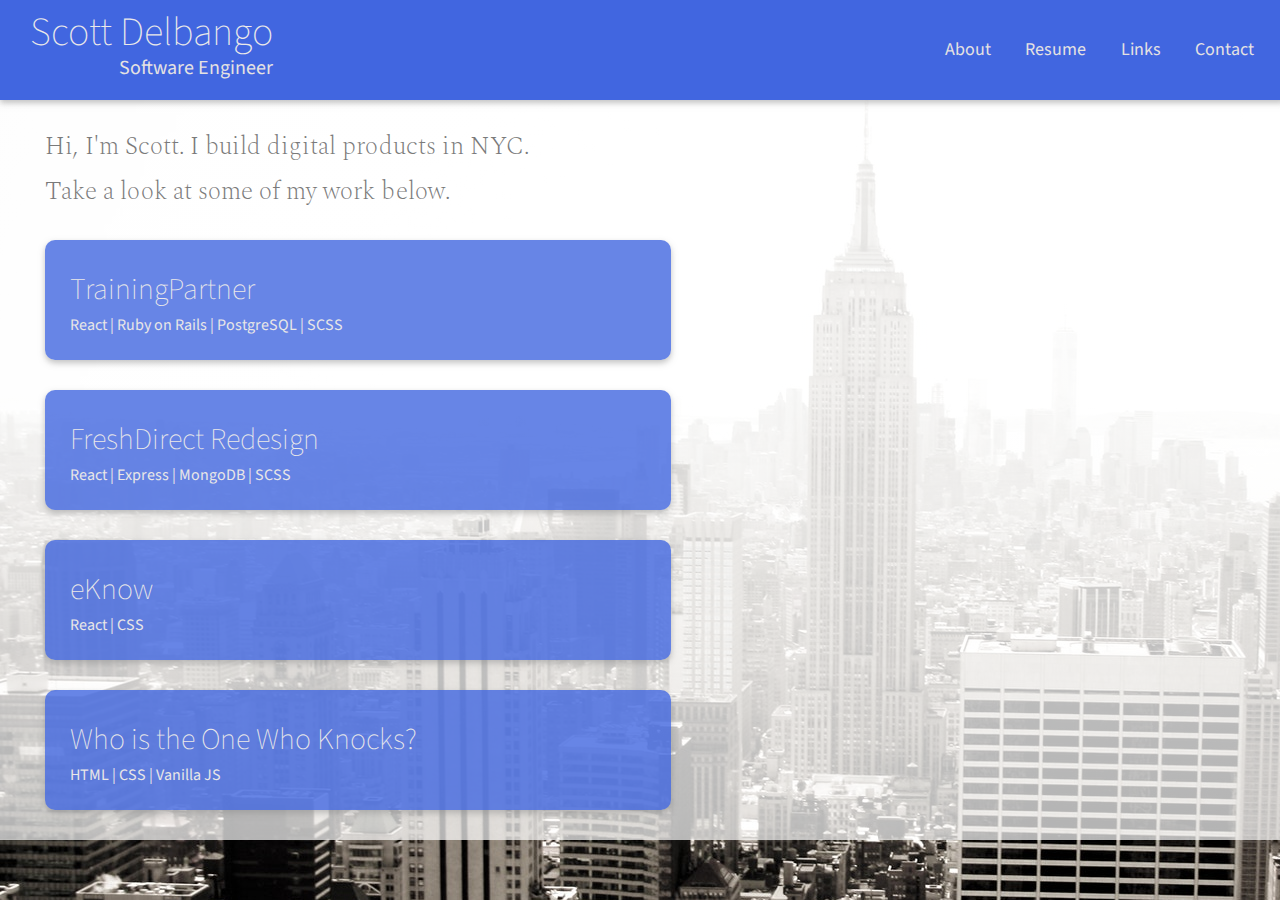
==== index.html @ f2c8c671 "Burg progress" ====
<!DOCTYPE html>
<html lang="en">

<head>
  <meta charset="UTF-8">
  <meta name="viewport" content="width=device-width, initial-scale=1.0">
  <link rel="stylesheet" type="text/css" href="reset.css">
  <link rel="stylesheet" type="text/css" href="style.css">
  <title>Scott Delbango | Software Engineer</title>
</head>

<body>
  <header class="header">
    <div class="head-container">
      <a href="/">
        <h1 class="marquee">Scott Delbango</h1>
      </a>
      <span class="subhead">Software Engineer</span>
    </div>
    <nav class="nav-container">
      <ul class="nav">
        <li class="navlink"><a href="about">About</a></li>
        <li class="navlink"><a href="resume.pdf" target="_blank">Resume</a></li>
        <li class="navlink"><a href="links">Links</a></li>
        <li class="navlink"><a href="contact">Contact</a></li>
      </ul>
      <div class="burg-container">
        <a href="#burg-menu"><img src="images/burger.png" class="burg"></a>
      </div>
      <nav class="burg-menu" id="burg-menu" href="burg-display">
        <div class="burg-nav">
          <a class="burg-link" href="about">
            <div class="burg-nav-block">
          </a>
          <h4 href="about" class="burg-nav-link">About</h4>
        </div>
        <a class="burg-link" href="about">
          <div class="burg-nav-block">
        </a>
        <h4 class="burg-nav-link" target="_blank">Resume</h4>
        </div>
        <a class="burg-link" href="about">
          <div class="burg-nav-block">
        </a>
        <h4 class="burg-nav-link">Links</h4>
        </div>
        <a class="burg-link" href="about">
          <div class="burg-nav-block">
        </a>
        <h4 href="contact" class="burg-nav-link">Contact</h4>
        </div>
        </div>
      </nav>
    </nav>
  </header>
  <main class="main">
    <div class="intro-container">
      <p class="intro">Hi, I'm Scott. I build digital products in NYC.</p>
      <p class="intro">Take a look at some of my work below.</p>
    </div>
    <section class="section">
      <article class="article">
        <a href="#1" class="lightbox" id="img1">
          <img src="images/TrainingPartner1.png">
        </a>
        <a href="#2" class="lightbox" id="img2">
          <img src="images/TrainingPartner2.png">
        </a>
        <h3 class="project-name">TrainingPartner</h3>
        <p class="languages">React | Ruby on Rails | PostgreSQL | SCSS</p>
        <div class="hidden-container">
          <div class="content-container">
            <p class="project-description">Brazillian Jiujitsu is a fun and fast-growing sport, but it can be a bit
              overwhelming for newcomers. I built TrainingPartner to help people new to the game keep track of
              techniques
              as they learn them, and log information on training sessions to see their progress as the weeks go by.
              <br />
              <br />
              The app uses a Ruby-on-Rails backend for its RESTful API, and stores user data in a PostgreSQL database.
              The UI is built in React using class-based components.
            </p>
            <div class="thumbnail-container">
              <a href="#img1"><img class="thumbnail" src="images/TrainingPartner1.png" /></a>
              <a href="#img2"><img class="thumbnail" src="images/TrainingPartner2.png" /></a>
            </div>
          </div>
          <div class="link-container">
            <p class="links"><a href="https://training-partner.surge.sh/login" target="_blank">Live Deploy</a></p>
            <p class="links"><a href="https://github.com/mercuryfillings/training-partner" target="_blank">GitHub
                Repo</a></p>
          </div>
        </div>
      </article>
      <article class="article">
        <a href="#3" class="lightbox" id="img3">
          <img src="images/FreshDirect1.png">
        </a>
        <a href="#4" class="lightbox" id="img4">
          <img src="images/FreshDirect2.png">
        </a>
        <h3 class="project-name">FreshDirect Redesign</h3>
        <p class="languages">React | Express | MongoDB | SCSS</p>
        <div class="hidden-container">
          <div class="content-container">
            <p class="project-description">This was a fun project. As part of my General Assembly software engineering
              immersive, I was placed on a team of 5 developers and 3 UX designers tasked to reimagine FreshDirect's
              website. I primarily worked on the admin system with one other developer, which has full CRUD
              functionality and user authentication, built in Express and MongoDB, with a React interface. I also
              contributed to the styling of the customer site, building out a hamburger menu using the react-burger
              library and styling individual product listings, among others.
              <br />
              <br />
              <span class="note">Note: Due to time restrictions, my team was only able to style the mobile version of
                the customer-facing site, with limited functionality. For the best experience, please check it on a
                mobile device or in the
                chrome inspector > iphone.</span>
            </p>
            <div class="thumbnail-container">
              <a href="#img3"><img class="thumbnail" src="images/FreshDirect1.png" /></a>
              <a href="#img4"><img class="thumbnail-mobile" src="images/FreshDirect2.png" /></a>
            </div>
          </div>
          <div class="link-container">
            <p class="links"><a href="https://apollo-fresh-direct.surge.sh/admin/" target="_blank">Admin Live Deploy</a>
            </p>
            <p class="links"><a href="https://apollo-fresh-direct.surge.sh/" target="_blank">Customer Live Deploy
                (mobile only)</a></p>
            <p class="links"><a href="https://github.com/yaycupcake/fresh-direct-rebuild" target="_blank">GitHub
                Repo</a></p>
          </div>
        </div>
      </article>
      <article class="article">
        <a href="#5" class="lightbox" id="img5">
          <img src="images/eKnow1.png">
        </a>
        <a href="#6" class="lightbox" id="img6">
          <img src="images/eKnow2.png">
        </a>
        <h3 class="project-name">eKnow</h3>
        <p class="languages">React | CSS</p>
        <div class="hidden-container">
          <div class="content-container">
            <p class="project-description">Oblique Solutions, co-created by Brian Eno (get it?), is a card set that
              offers vague but thought-provoking advice designed to help musicians overcome challenges during writing
              and recording. Leveraging the oblique solutions API and Lorem Picsum, I built an app using React (with
              Hooks) that pairs text from
              a random card with calming grayscale imagery, and allows the user to muse on how the advice applies to
              their current situation. It offers users a chance to have a one-way conversation with themselves to find
              perspective. It's bit like rubber-ducky coding for songwriters, and is surprisingly meditative in
              practice.</p>
            <div class="thumbnail-container">
              <a href="#img5"><img class="thumbnail" src="images/eKnow1.png" /></a>
              <a href="#img6"><img class="thumbnail" src="images/eKnow2.png" /></a>
            </div>
          </div>
          <div class="link-container">
            <p class="links"><a href="https://dazzling-brahmagupta-cac81e.netlify.app/" target="_blank">Live Deploy</a>
            </p>
            <p class="links"><a href="https://github.com/mercuryfillings/eKnow/" target="_blank">GitHub Repo</a></p>
          </div>
        </div>
      </article>
      <article class="article">
        <a href="#7" class="lightbox" id="img7">
          <img src="images/Knocks1.png">
        </a>
        <a href="#8" class="lightbox" id="img8">
          <img src="images/Knocks2.png">
        </a>
        <h3 class="project-name">Who is the One Who Knocks?</h3>
        <p class="languages">HTML | CSS | Vanilla JS</p>
        <div class="hidden-container">
          <div class="content-container">
            <p class="project-description">This project is near and dear to me because it's the first thing I ever built
              in
              JavaScript. It's a simple quiz game where the user can guess which characters spoke a series of quotes
              from Breaking Bad (and Better Call Saul).
              <br />
              <br />
              <span class="note">Note: The API severely limits calls to the server, so the end result can be a bit
                finnicky.</span>
            </p>
            <div class="thumbnail-container">
              <a href="#img7"><img class="thumbnail" src="images/Knocks1.png" /></a>
              <a href="#img8"><img class="thumbnail-mobile" src="images/Knocks2.png" /></a>
            </div>
          </div>
          <div class="link-container">
            <p class="links"><a href="https://pages.git.generalassemb.ly/mercuryfillings/breaking-bad-quote-game/"
                target="_blank">Live Deploy</a></p>
            <p class="links"><a href="https://git.generalassemb.ly/mercuryfillings/breaking-bad-quote-game"
                target="_blank">GitHub Repo</a></p>
          </div>
        </div>
      </article>
    </section>
  </main>
</body>

</html>
---- style.css ----
@import url('https://fonts.googleapis.com/css2?family=Lora&family=Source+Sans+Pro:wght@200;300;400&family=Spectral:ital,wght@0,200;0,300;1,200&display=swap');

body {
  font-family: helvetica, sans-serif;
  line-height: 20px;
  background: linear-gradient( rgba(255, 255, 255, 0.9), rgba(255, 255, 255, 0.7) ), url('images/NYC.jpg');
  background-repeat: no-repeat;
  background-size: 150%;
}

body a {
  text-decoration: none;
  color: rgb(122, 122, 122);
  font-size: 18px;
  font-family: 'Source Sans Pro', sans-serif;
  font-weight: 400;
}

body a:hover {
  font-size: 25px;
  transition: .2s;
}

.header {
  height: 70px;
  width: 100%;
  margin: 0 0 15px 0;
  display: flex;
  align-items: center;
  justify-content: space-between;
  box-shadow: 0 3px 6px #88888883;
  padding: 15px;
  max-width: 98vw;
  background-color: rgb(65, 102, 224);
}

.head-container {
  display: flex;
  flex-direction: column;
}

.burg-container {
  display: none;
}

.burg-menu {
  display: none;
}

.marquee {
  font-size: 40px;
  margin: 15px;
  font-weight: 200;
  font-family: 'Source Sans Pro', sans-serif;
  color: rgb(235, 233, 233);
}

.subhead {
  text-align: right;
  font-size: 20px;
  margin: 0 15px 15px 15px;
  font-family: 'Source Sans Pro', sans-serif;
  font-weight: 400;
  color: rgb(229, 226, 226);
}

.nav {
  list-style: none;
}

.navlink {
  font-family: 'Source Sans Pro', sans-serif;
  font-weight: 400;
  color: rgb(229, 226, 226);
  display: inline;
  margin: 0 15px;
}

.navlink a {
  color: rgb(229, 226, 226);
}

.main {
  margin: 15px;
}

.intro-container {
  margin: 30px;
}

.about-intro-container {
  margin: 30px;
  width: 50vw;
  background-color: rgba(255,255,255, .5);
  padding: 15px;
}

.bio-image {
  height: 30vw;
  width: 30vw;
  margin: auto;
  border-bottom: 2px solid black;
  border-right: 2px solid black;
  border-left: 2px solid black;
  box-shadow: 0 3px 6px #88888883;
}

.note {
  font-style: italic;
  font-size: 18px;
}

.about-main {
  height: 90vh;
}

.about-content-container {
  display: flex;
}

.links-links {
  font-family: 'Spectral', serif;
  font-weight: 200;
  color: rgb(122, 122, 122);
  line-height: 35px;
  font-size: 25px;
  margin: 10px 0;
}

.links-links:hover {
  font-size: 35px;
  transition: .2s;
}

.intro {
  font-family: 'Spectral', serif;
  font-weight: 200;
  color: rgb(122, 122, 122);
  line-height: 35px;
  font-size: 25px;
  margin: 10px 0;
}

.details {
  font-style: italic;
}

.work {
  margin: 30px;
  color: rgb(122, 122, 122);
  font-family: 'Spectral', serif;
  font-weight: 300;
  font-size: 20px;
}

.links {
  line-height: 35px;
  font-family: 'Source Sans Pro', sans-serif;
  font-weight: 400;
}

.links a {
  color: rgb(233, 231, 231);
}

.article {
  margin: 30px;
  padding: 25px;
  width: 45vw;
  border-radius: 10px;
  box-shadow: 0 3px 6px #88888883;
  background-color: rgba(65, 102, 224, .8);
}

.project-name {
  font-size: 30px;
  margin: 15px 0;
  color: rgb(235, 233, 233);
  font-weight: 200;
  font-family: 'Source Sans Pro', sans-serif;
}

.languages {
  color: rgb(233, 231, 231);
  font-family: 'Source Sans Pro', sans-serif;
  font-weight: 400;
}

.hidden-container {
  width: 0px;
  height: 0px;
  overflow: hidden;
}

.content-container {
  display: flex;
  width: 85vw;
  justify-content: space-between;
  align-items: center;
  margin: 15px;
}

.project-description {
  margin: 15px;
  width: 40vw;
  line-height: 35px;
  color: rgb(235, 233, 233);
  font-family: 'Spectral', serif;
  font-weight: 200;
  font-size: 22px;
}

.thumbnail-container {
  display: flex;
  justify-content: center;
  width: 40vw;
}

.thumbnail {
  width: 15vw;
  height: 15vw;
  margin: 15px;
  box-shadow: 3px 3px 6px rgba(0,0,0, .3);
}

.thumbnail:hover {
  width: 20vw;
  height: 20vw;
  transition: .2s;
}

.thumbnail-mobile {
  height: 15vw;
  width: auto;
  margin: 15px;
  box-shadow: 3px 3px 6px rgba(0,0,0, .3);
  border-radius: 1vw;
}

.thumbnail-mobile:hover {
  width: auto;
  height: 20vw;
  transition: .2s;
  border-radius: 1.2vw;
}

.article:hover {
  width: 90vw;
  transition: .2s;
}

.article:hover > .hidden-container {
  width: 85vw;
  height: auto;
  display: flex;
  flex-direction: column;
  transition: .25s;
}

.lightbox {
	display: none;
	position: fixed;
	z-index: 999;
	width: 100%;
	height: 100%;
	text-align: center;
	top: 0;
	left: 0;
	background: rgba(0,0,0,0.8);
}

.lightbox img {
	max-width: 90%;
	max-height: 80%;
	margin-top: 2%;
}

.lightbox:target {
	outline: none;
  display: block;
  animation: fadeIn ease 1s;
}

@keyframes fadeIn {
  0% {opacity:0;}
  100% {opacity:1;}
  }


@media(max-width: 414px) {
  .marquee {
    font-size: 30px;
    line-height: 35px;
  }

  .subhead {
    display: none;
  }

  .nav {
    display: none;
  }

  .burg-container {
    display: block;
  }

  .burg {
    height: 10vw;
    width: 15vw;
  }
  
  /* .burg-container:target + .burg-menu {
    display: flex;
    flex-direction: column;
    width: 40vw;
    height: auto;
    border-right: 2px solid white;
    border-left: 2px solid white;
    border-top: 2px solid white;
    animation: slideIn ease 1s;
    position: absolute;
    top: 0;
    right: 0;
  } */

  .burg-menu {
    display: none;
    position: fixed;
    z-index: 999;
    width: 100%;
    height: 100%;
    text-align: center;
    top: 0;
    left: 0;
    background: rgba(0,0,0,0.8);
  }
  
  .burg-menu:target {
    outline: none;
    display: block;
    animation: fadeIn ease 1s;
  }
  
  @keyframes fadeIn {
    0% {opacity:0;}
    100% {opacity:1;}
    }

  .burg-link {
    width: auto;
  }

  .burg-nav-block {
    display: flex;
    justify-content: center;
    align-items: center;
    width: 47vw;
    height: 15vw;
    background-color: rgb(65, 102, 224);
    border-bottom: 2px solid white;
  }

  .burg-nav-link {
    color: white;
    font-family: 'Source Sans Pro', sans-serif;
    font-weight: 200;
    font-size: 35px;
  }

  body {
    background-size: 800%;
    background-position: left;
  }

  .article {
    margin: 30px 5px 30px 5px;
    width: 85vw;
  }
  
  .article:hover {
    height: auto;
    width: 85vw;
    transition: .2s;
  }

  .main {
    margin: 10px;
  }
  
  .thumbnail {
    width: 30vw;
    height: 30vw;
  }

  .thumbnail-mobile {
    height: 30vw;
  }
  
  .content-container {
    flex-direction: column-reverse;
    margin: 0;
  }

  .project-description {
    width: 80vw;
  }
}
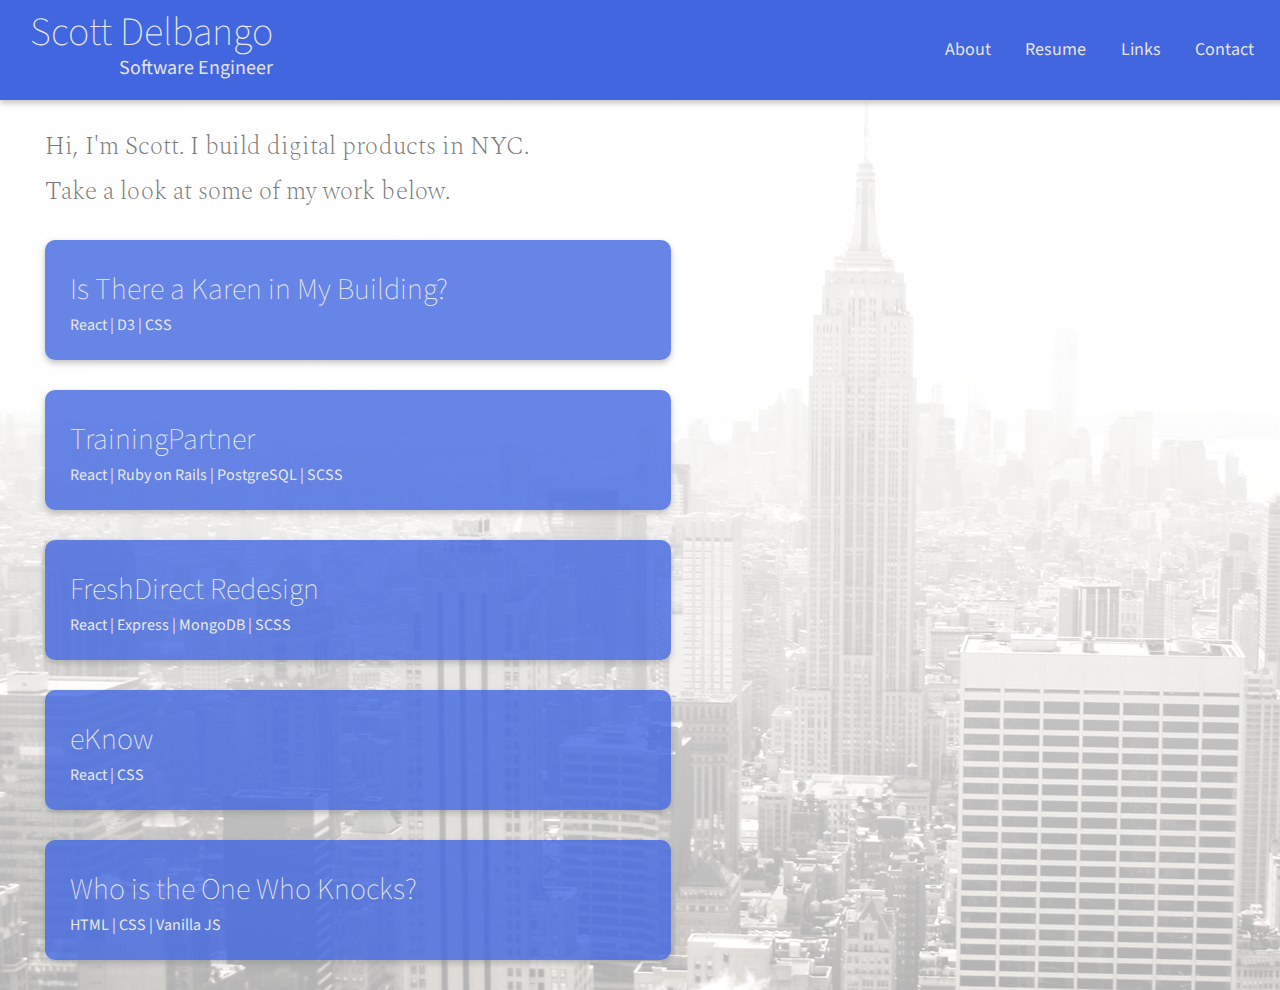
==== commit 092c5c9a: "Added Karen" ====
--- a/index.html
+++ b/index.html
@@ -2,6 +2,16 @@
 <html lang="en">
 
 <head>
+  <!-- Global site tag (gtag.js) - Google Analytics -->
+  <script async src="https://www.googletagmanager.com/gtag/js?id=UA-50016504-2"></script>
+  <script>
+  window.dataLayer = window.dataLayer || [];
+  function gtag(){dataLayer.push(arguments);}
+  gtag('js', new Date());
+
+  gtag('config', 'UA-50016504-2');
+</script>
+
   <meta charset="UTF-8">
   <meta name="viewport" content="width=device-width, initial-scale=1.0">
   <link rel="stylesheet" type="text/css" href="reset.css">
@@ -27,28 +37,34 @@
       <div class="burg-container">
         <a href="#burg-menu"><img src="images/burger.png" class="burg"></a>
       </div>
-      <nav class="burg-menu" id="burg-menu" href="burg-display">
+      <nav class="burg-menu" id="burg-menu" href="#">
         <div class="burg-nav">
-          <a class="burg-link" href="about">
-            <div class="burg-nav-block">
-          </a>
-          <h4 href="about" class="burg-nav-link">About</h4>
-        </div>
-        <a class="burg-link" href="about">
-          <div class="burg-nav-block">
-        </a>
-        <h4 class="burg-nav-link" target="_blank">Resume</h4>
-        </div>
-        <a class="burg-link" href="about">
-          <div class="burg-nav-block">
-        </a>
-        <h4 class="burg-nav-link">Links</h4>
-        </div>
-        <a class="burg-link" href="about">
-          <div class="burg-nav-block">
-        </a>
-        <h4 href="contact" class="burg-nav-link">Contact</h4>
-        </div>
+          <div class="burg-nav-block">
+            <a class="burg-link" href="about">
+              <p href="about" class="burg-nav-link">About</p>
+            </a>
+          </div>
+          <div class="burg-nav-block">
+            <a class="burg-link" href="resume.pdf">
+              <p class="burg-nav-link" target="_blank">Resume</p>
+            </a>
+          </div>
+          <div class="burg-nav-block">
+            <a class="burg-link" href="links">
+              <p class="burg-nav-link">Links</p>
+            </a>
+          </div>
+          <div class="burg-nav-block">
+            <a class="burg-link" href="contact">
+              <p href="contact" class="burg-nav-link">Contact</p>
+            </a>
+          </div>
+          <div class="burg-nav-block">
+            <a class="burg-link" href="/">
+              <p href="/" class="burg-nav-link">Home</p>
+            </a>
+          </div>
+          <a href="#" class="close">x</a>
         </div>
       </nav>
     </nav>
@@ -61,6 +77,31 @@
     <section class="section">
       <article class="article">
         <a href="#1" class="lightbox" id="img1">
+          <img src="images/KarenDesk.png">
+        </a>
+        <a href="#2" class="lightbox" id="img2">
+          <img src="images/KarenMobile.png">
+        </a>
+        <h3 class="project-name">Is There a Karen in My Building?</h3>
+        <p class="languages">React | D3 | CSS</p>
+        <div class="hidden-container">
+          <div class="content-container">
+            <p class="project-description">Inspired by a bad neighbor, I designed and developed this app to check if you're living in a building with a person who makes baseless 311 complaints to the city of NY. It uses React and D3 to visualize NYC Open Data, and filters out everything but complaints where the police found no evidence of wrongdoing. 
+            </p>
+            <div class="thumbnail-container">
+              <a href="#img1"><img class="thumbnail" src="images/KarenDesk.png" /></a>
+              <a href="#img2"><img class="thumbnail-mobile" src="images/KarenMobile.png" /></a>
+            </div>
+          </div>
+          <div class="link-container">
+            <p class="links"><a href="http://www.isthereakaren.com" target="_blank">Live Deploy</a></p>
+            <p class="links"><a href="https://github.com/mercuryfillings/bad-neighbor" target="_blank">GitHub
+                Repo</a></p>
+          </div>
+        </div>
+      </article>
+      <article class="article">
+        <a href="#1" class="lightbox" id="img1">
           <img src="images/TrainingPartner1.png">
         </a>
         <a href="#2" class="lightbox" id="img2">
--- a/style.css
+++ b/style.css
@@ -1,4 +1,9 @@
 @import url('https://fonts.googleapis.com/css2?family=Lora&family=Source+Sans+Pro:wght@200;300;400&family=Spectral:ital,wght@0,200;0,300;1,200&display=swap');
+
+html {
+  max-width: 100%;
+  overflow-x: hidden;
+}
 
 body {
   font-family: helvetica, sans-serif;
@@ -288,6 +293,11 @@
 
 
 @media(max-width: 414px) {
+
+  /* html { 
+    zoom: .95; 
+  }  */
+
   .marquee {
     font-size: 30px;
     line-height: 35px;
@@ -309,20 +319,6 @@
     height: 10vw;
     width: 15vw;
   }
-  
-  /* .burg-container:target + .burg-menu {
-    display: flex;
-    flex-direction: column;
-    width: 40vw;
-    height: auto;
-    border-right: 2px solid white;
-    border-left: 2px solid white;
-    border-top: 2px solid white;
-    animation: slideIn ease 1s;
-    position: absolute;
-    top: 0;
-    right: 0;
-  } */
 
   .burg-menu {
     display: none;
@@ -339,13 +335,25 @@
   .burg-menu:target {
     outline: none;
     display: block;
-    animation: fadeIn ease 1s;
+    animation: dropIn ease forwards .2s;
+    transform: scale(2);
+    filter: blur(4px);
   }
   
-  @keyframes fadeIn {
-    0% {opacity:0;}
-    100% {opacity:1;}
+  @keyframes dropIn { 
+    to {
+    filter: blur(0);
+    transform: scale(1);
+    opacity: 1;
     }
+  }
+
+  .close {
+    font-size: 75px;
+    color: rgba(255,255,255.7);
+    position: relative;
+    top: 20px;
+  }
 
   .burg-link {
     width: auto;
@@ -355,7 +363,7 @@
     display: flex;
     justify-content: center;
     align-items: center;
-    width: 47vw;
+    width: 107vw;
     height: 15vw;
     background-color: rgb(65, 102, 224);
     border-bottom: 2px solid white;
@@ -373,6 +381,10 @@
     background-position: left;
   }
 
+  .about-body {
+    height: 1450px;
+  }
+
   .article {
     margin: 30px 5px 30px 5px;
     width: 85vw;
@@ -405,8 +417,21 @@
   .project-description {
     width: 80vw;
   }
-}
-
-
-
-
+
+  .about-content-container {
+    flex-direction: column-reverse;
+  }
+
+  .about-intro-container {
+    width: 82vw;
+  }
+
+  .bio-image {
+    width: 50vw;
+    height: 50vw;
+  }
+}
+
+
+
+
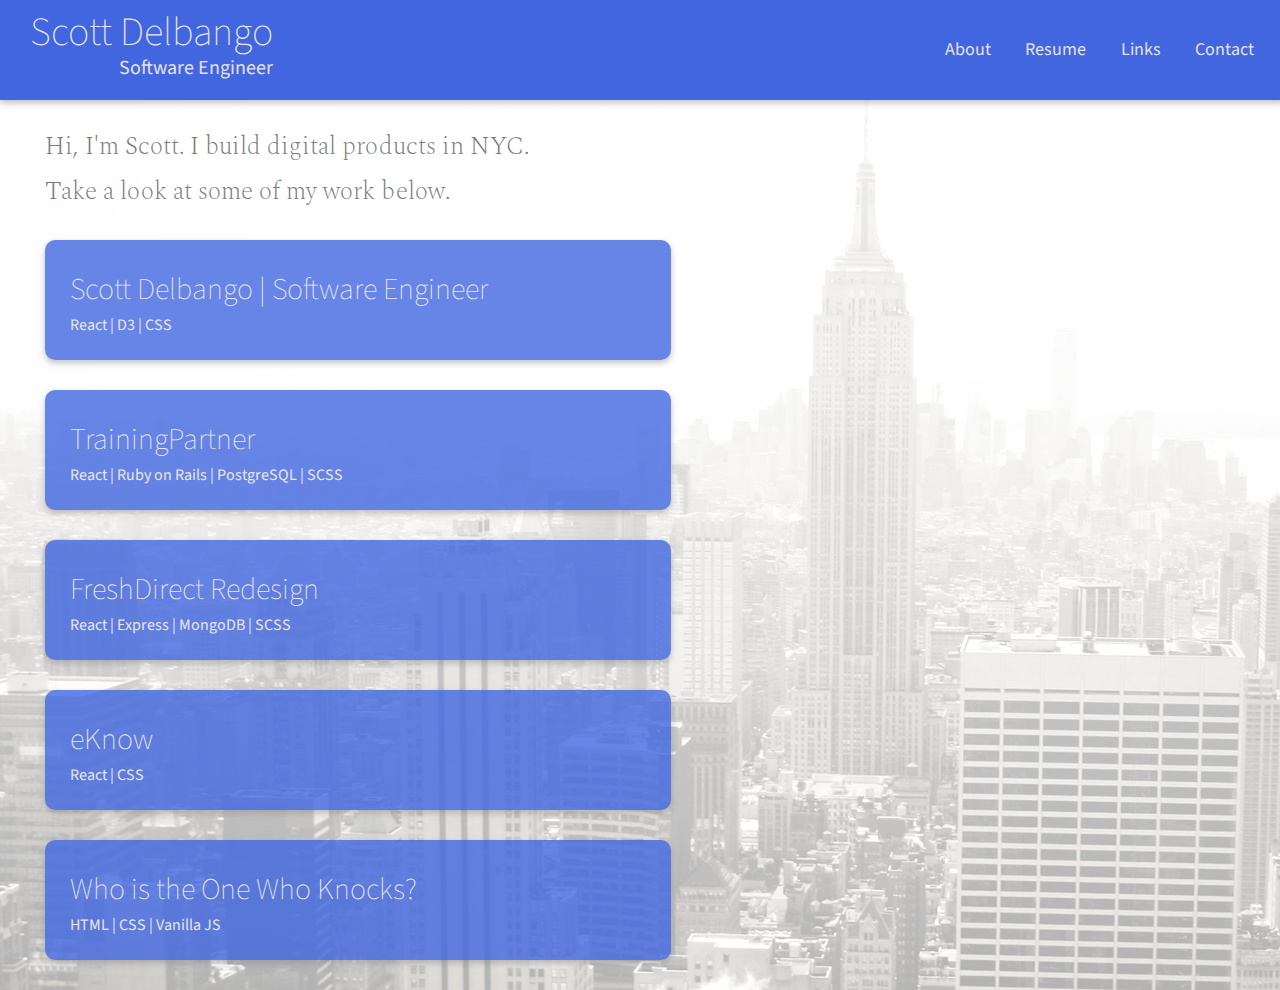
==== commit 507e3c24: "Meta tags added" ====
--- a/index.html
+++ b/index.html
@@ -14,6 +14,22 @@
 
   <meta charset="UTF-8">
   <meta name="viewport" content="width=device-width, initial-scale=1.0">
+  <meta name="description"
+    content="A website about a guy that makes websites." />
+  <meta itemprop="name" content="Scott Delbango | Software Engineer">
+  <meta itemprop="description"
+    content="A website about a guy that makes websites.">
+  <meta itemprop="image" content="https://i.imgur.com/9nOvcsc.png">
+  <meta property='og:title' content='Scott Delbango | Software Engineer' />
+  <meta property='og:image' content='https://i.imgur.com/9nOvcsc.png' />
+  <meta property='og:description'
+    content="A website about a guy that makes websites." />
+  <meta property='og:url' content='http://www.isthereakaren.com' />
+  <meta name="twitter:card" content="summary_large_image">
+  <meta name="twitter:title" content="Scott Delbango | Software Engineer">
+  <meta name="twitter:description"
+    content="A website about a guy that makes websites.">
+  <meta name="twitter:image:src" content="https://i.imgur.com/9nOvcsc.png">
   <link rel="stylesheet" type="text/css" href="reset.css">
   <link rel="stylesheet" type="text/css" href="style.css">
   <title>Scott Delbango | Software Engineer</title>
@@ -82,7 +98,7 @@
         <a href="#2" class="lightbox" id="img2">
           <img src="images/KarenMobile.png">
         </a>
-        <h3 class="project-name">Is There a Karen in My Building?</h3>
+        <h3 class="project-name">Scott Delbango | Software Engineer</h3>
         <p class="languages">React | D3 | CSS</p>
         <div class="hidden-container">
           <div class="content-container">
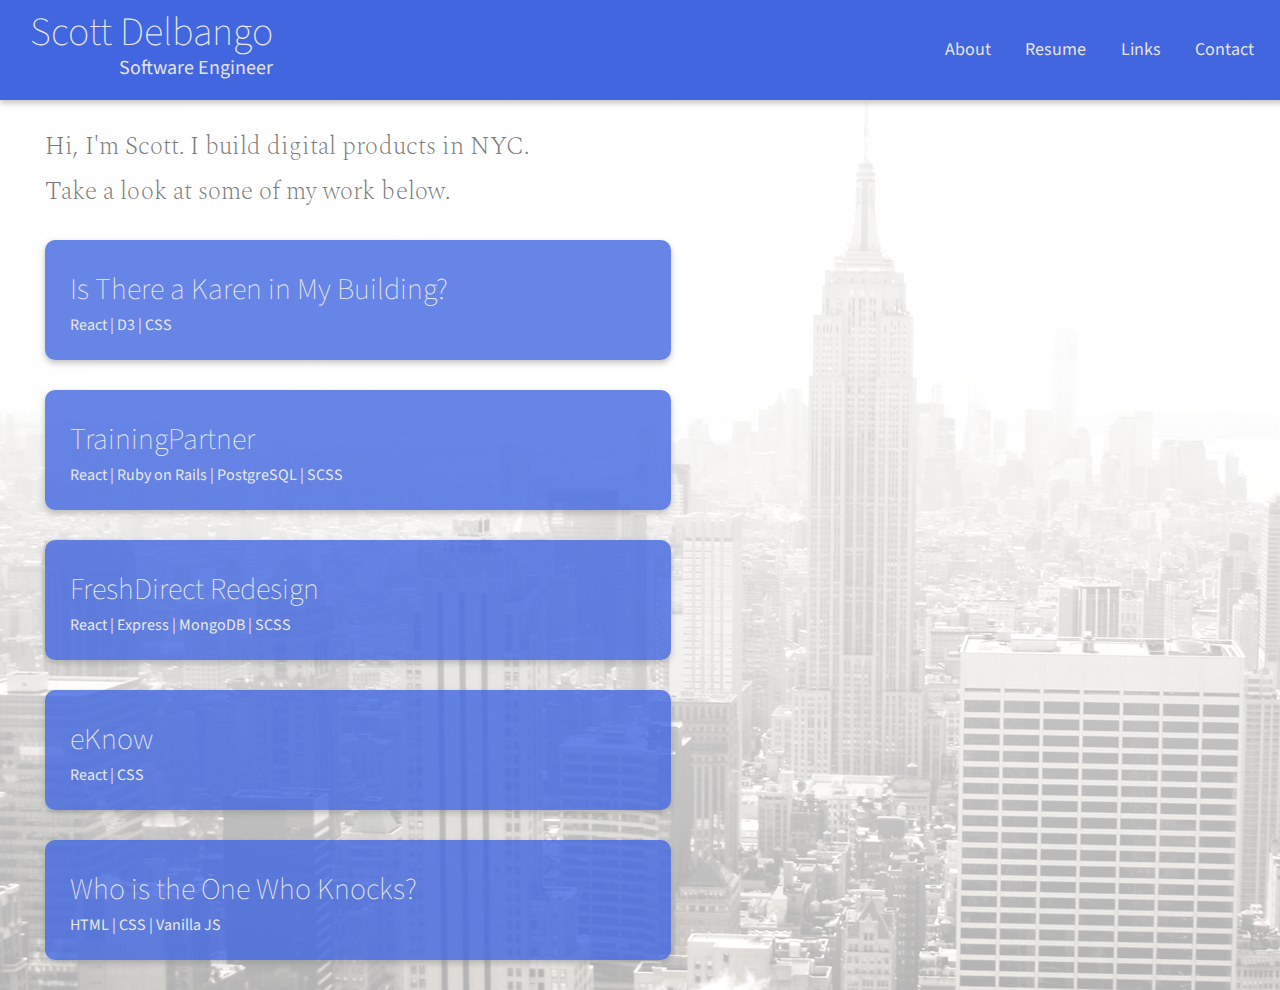
==== commit bc42557a: "Headline fix" ====
--- a/index.html
+++ b/index.html
@@ -19,9 +19,9 @@
   <meta itemprop="name" content="Scott Delbango | Software Engineer">
   <meta itemprop="description"
     content="A website about a guy that makes websites.">
-  <meta itemprop="image" content="https://i.imgur.com/9nOvcsc.png">
+  <meta itemprop="image" content="https://i.imgur.com/7sNtdOA.png">
   <meta property='og:title' content='Scott Delbango | Software Engineer' />
-  <meta property='og:image' content='https://i.imgur.com/9nOvcsc.png' />
+  <meta property='og:image' content='https://i.imgur.com/7sNtdOA.png' />
   <meta property='og:description'
     content="A website about a guy that makes websites." />
   <meta property='og:url' content='http://www.isthereakaren.com' />
@@ -29,7 +29,7 @@
   <meta name="twitter:title" content="Scott Delbango | Software Engineer">
   <meta name="twitter:description"
     content="A website about a guy that makes websites.">
-  <meta name="twitter:image:src" content="https://i.imgur.com/9nOvcsc.png">
+  <meta name="twitter:image:src" content="https://i.imgur.com/7sNtdOA.png">
   <link rel="stylesheet" type="text/css" href="reset.css">
   <link rel="stylesheet" type="text/css" href="style.css">
   <title>Scott Delbango | Software Engineer</title>
@@ -98,7 +98,7 @@
         <a href="#2" class="lightbox" id="img2">
           <img src="images/KarenMobile.png">
         </a>
-        <h3 class="project-name">Scott Delbango | Software Engineer</h3>
+        <h3 class="project-name">Is There a Karen in My Building?</h3>
         <p class="languages">React | D3 | CSS</p>
         <div class="hidden-container">
           <div class="content-container">
